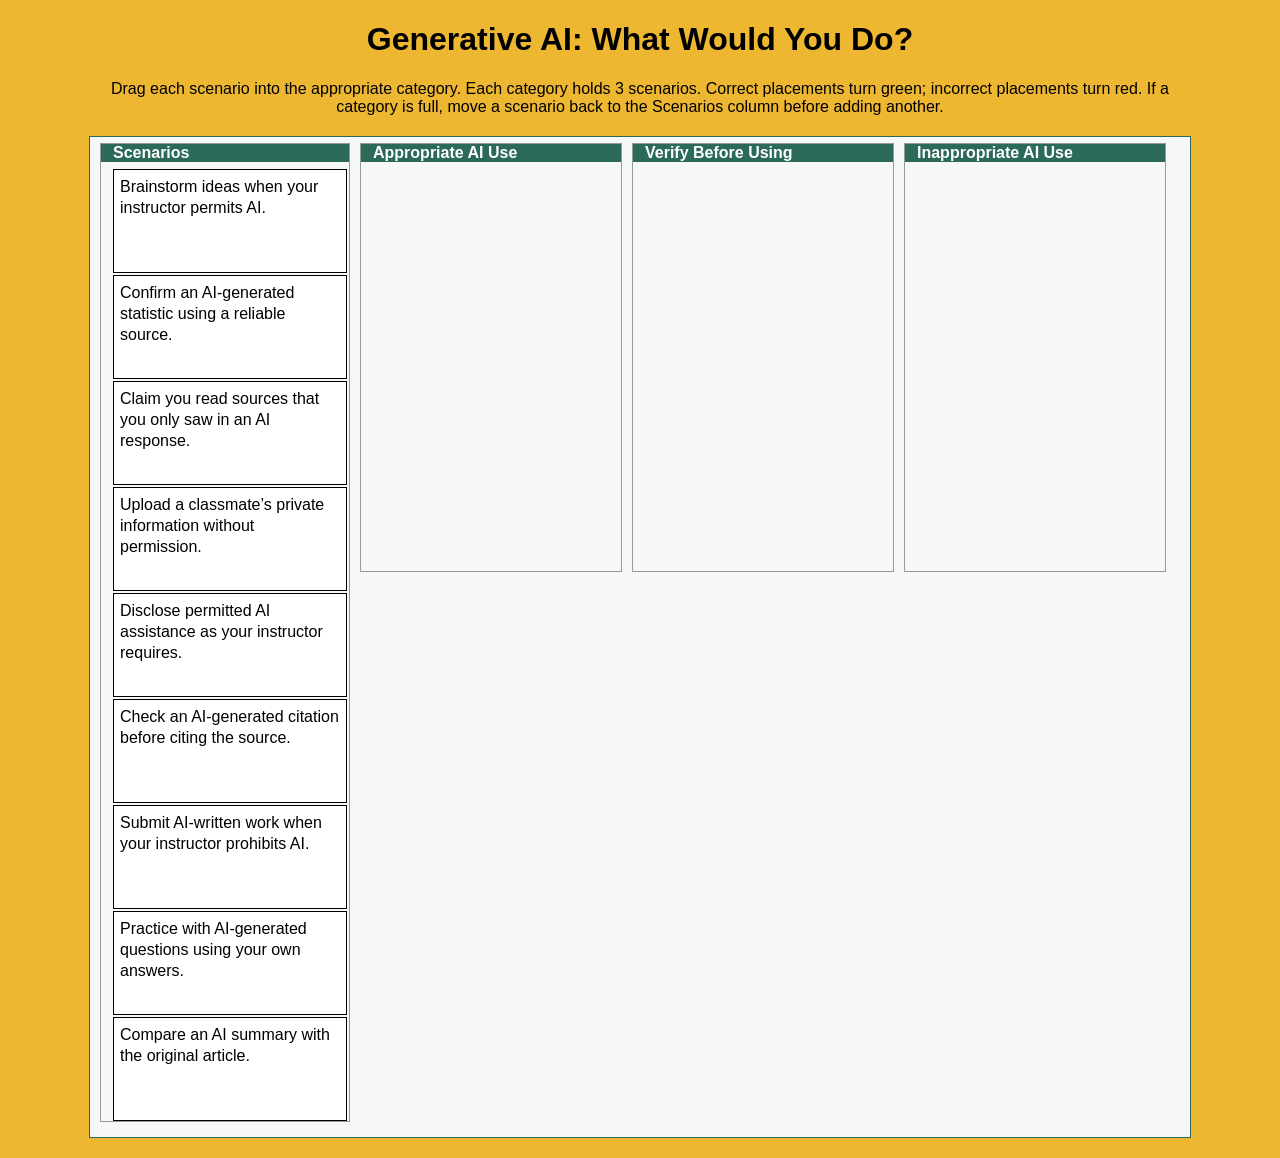
==== project-3/index.html @ 19076554 "Add Project 3 traditional drag-and-drop activity" ====
<!DOCTYPE HTML PUBLIC "-//W3C//DTD HTML 4.01//EN" "http://www.w3.org/TR/html4/strict.dtd">
<html>

<head>
<meta http-equiv="content-type" content="text/html; charset=UTF-8">

	<title>Generative AI: What Would You Do?</title>
	
	 <link rel="stylesheet" href="style.css">
	
	
	<script type="text/javascript">
	
	
	/* VARIABLES YOU COULD MODIFY */
	var boxSizeArray = [3,3,3,3,3,3,3];	// Array indicating how many items there is room for in the right column ULs
	
	var arrow_offsetX = -5;	// Offset X - position of small arrow
	var arrow_offsetY = 0;	// Offset Y - position of small arrow
	
	var arrow_offsetX_firefox = -6;	// Firefox - offset X small arrow
	var arrow_offsetY_firefox = -13; // Firefox - offset Y small arrow
	
	var verticalSpaceBetweenListItems = 3;	// Pixels space between one <li> and next	
											// Same value or higher as margin bottom in CSS for #dhtmlgoodies_dragDropContainer ul li,#dragContent li
	
											
	var initShuffleItems = true;	// Shuffle items before staring

	var indicateDestionationByUseOfArrow = true;	// Display arrow to indicate where object will be dropped(false = use rectangle)
	
	
	var lockedAfterDrag = false;	/* Lock items after they have been dragged, i.e. the user get's only one shot for the correct answer */
	
	
	/* END VARIABLES YOU COULD MODIFY */
	
	var dragDropTopContainer = false;
	var dragTimer = -1;
	var dragContentObj = false;
	var contentToBeDragged = false;	// Reference to dragged <li>
	var contentToBeDragged_src = false;	// Reference to parent of <li> before drag started
	var contentToBeDragged_next = false; 	// Reference to next sibling of <li> to be dragged
	var destinationObj = false;	// Reference to <UL> or <LI> where element is dropped.
	var dragDropIndicator = false;	// Reference to small arrow indicating where items will be dropped
	var ulPositionArray = new Array();
	var mouseoverObj = false;	// Reference to highlighted DIV
	
	var MSIE = navigator.userAgent.indexOf('MSIE')>=0?true:false;
	var navigatorVersion = navigator.appVersion.replace(/.*?MSIE (\d\.\d).*/g,'$1')/1;
	var destinationBoxes = new Array();
	var indicateDestinationBox = false;
		
	function getTopPos(inputObj)
	{		
	  var returnValue = inputObj.offsetTop;
	  while((inputObj = inputObj.offsetParent) != null){
	  	if(inputObj.tagName!='HTML')returnValue += inputObj.offsetTop;
	  }
	  return returnValue;
	}
	
	function getLeftPos(inputObj)
	{
	  var returnValue = inputObj.offsetLeft;
	  while((inputObj = inputObj.offsetParent) != null){
	  	if(inputObj.tagName!='HTML')returnValue += inputObj.offsetLeft;
	  }
	  return returnValue;
	}
		
	function cancelEvent()
	{
		return false;
	}
	function initDrag(e)	// Mouse button is pressed down on a LI
	{
		if(document.all)e = event;
		if(lockedAfterDrag && this.parentNode.id!='allItems')return;
		var st = Math.max(document.body.scrollTop,document.documentElement.scrollTop);
		var sl = Math.max(document.body.scrollLeft,document.documentElement.scrollLeft);
		
		
		
		dragTimer = 0;
		dragContentObj.style.left = e.clientX + sl + 'px';
		dragContentObj.style.top = e.clientY + st + 'px';
		contentToBeDragged = this;
		contentToBeDragged_src = this.parentNode;
		contentToBeDragged_next = false;
		if(this.nextSibling){
			contentToBeDragged_next = this.nextSibling;
			if(!this.tagName && contentToBeDragged_next.nextSibling)contentToBeDragged_next = contentToBeDragged_next.nextSibling;
		}
		timerDrag();
		return false;
	}
	
	function everythingIsCorrect()
	{
		alert('Congratulations! Everything is correct');		
	}
	
	
	function timerDrag()
	{
		if(dragTimer>=0 && dragTimer<10){
			dragTimer++;
			setTimeout('timerDrag()',10);
			return;
		}
		if(dragTimer==10){
			dragContentObj.style.display='block';
			dragContentObj.appendChild(contentToBeDragged);
		}
	}
	
	function moveDragContent(e)
	{
		if(dragTimer<10){
			if(contentToBeDragged){
				if(contentToBeDragged_next){
					contentToBeDragged_src.insertBefore(contentToBeDragged,contentToBeDragged_next);
				}else{
					contentToBeDragged_src.appendChild(contentToBeDragged);
				}	
			}
			return;
		}
		if(document.all)e = event;
		var st = Math.max(document.body.scrollTop,document.documentElement.scrollTop);
		var sl = Math.max(document.body.scrollLeft,document.documentElement.scrollLeft);
		
		
		dragContentObj.style.left = e.clientX + sl + 'px';
		dragContentObj.style.top = e.clientY + st + 'px';
		
		if(mouseoverObj)mouseoverObj.className='';
		destinationObj = false;
		dragDropIndicator.style.display='none';
		if(indicateDestinationBox)indicateDestinationBox.style.display='none';
		var x = e.clientX + sl;
		var y = e.clientY + st;
		var width = dragContentObj.offsetWidth;
		var height = dragContentObj.offsetHeight;
		
		var tmpOffsetX = arrow_offsetX;
		var tmpOffsetY = arrow_offsetY;
		if(!document.all){
			tmpOffsetX = arrow_offsetX_firefox;
			tmpOffsetY = arrow_offsetY_firefox;
		}

		for(var no=0;no<ulPositionArray.length;no++){
			var ul_leftPos = ulPositionArray[no]['left'];	
			var ul_topPos = ulPositionArray[no]['top'];	
			var ul_height = ulPositionArray[no]['height'];
			var ul_width = ulPositionArray[no]['width'];
			
			if((x+width) > ul_leftPos && x<(ul_leftPos + ul_width) && (y+height)> ul_topPos && y<(ul_topPos + ul_height)){
				var noExisting = ulPositionArray[no]['obj'].getElementsByTagName('LI').length;
				if(indicateDestinationBox && indicateDestinationBox.parentNode==ulPositionArray[no]['obj'])noExisting--;
				if(noExisting<boxSizeArray[no-1] || no==0){
					dragDropIndicator.style.left = ul_leftPos + tmpOffsetX + 'px';
					var subLi = ulPositionArray[no]['obj'].getElementsByTagName('LI');
					for(var liIndex=0;liIndex<subLi.length;liIndex++){
						var tmpTop = getTopPos(subLi[liIndex]);
						if(!indicateDestionationByUseOfArrow){
							if(y<tmpTop){
								destinationObj = subLi[liIndex];
								indicateDestinationBox.style.display='block';
								subLi[liIndex].parentNode.insertBefore(indicateDestinationBox,subLi[liIndex]);
								break;
							}
						}else{							
							if(y<tmpTop){
								destinationObj = subLi[liIndex];
								dragDropIndicator.style.top = tmpTop + tmpOffsetY - Math.round(dragDropIndicator.clientHeight/2) + 'px';
								dragDropIndicator.style.display='block';
								break;
							}	
						}					
					}
					
					if(!indicateDestionationByUseOfArrow){
						if(indicateDestinationBox.style.display=='none'){
							indicateDestinationBox.style.display='block';
							ulPositionArray[no]['obj'].appendChild(indicateDestinationBox);
						}
						
					}else{
						if(subLi.length>0 && dragDropIndicator.style.display=='none'){
							dragDropIndicator.style.top = getTopPos(subLi[subLi.length-1]) + subLi[subLi.length-1].offsetHeight + tmpOffsetY + 'px';
							dragDropIndicator.style.display='block';
						}
						if(subLi.length==0){
							dragDropIndicator.style.top = ul_topPos + arrow_offsetY + 'px'
							dragDropIndicator.style.display='block';
						}
					}
					
					if(!destinationObj)destinationObj = ulPositionArray[no]['obj'];
					mouseoverObj = ulPositionArray[no]['obj'].parentNode;
					mouseoverObj.className='mouseover';
					return;
				}
			}
		}
	}
	
	function checkAnswers()
	{
		
		for(var no=0;no<destinationBoxes.length;no++){
			var subLis = destinationBoxes[no].getElementsByTagName('LI');
			if(subLis.length<boxSizeArray[no])return;	
			
			for(var no2=0;no2<subLis.length;no2++){
				if(subLis[no2].className=='wrongAnswer')return;
			}		
		}
		
		everythingIsCorrect();
		
		
	}
	
	
	/* End dragging 
	Put <LI> into a destination or back to where it came from.
	*/	
	function dragDropEnd(e)
	{
		if(dragTimer==-1)return;
		if(dragTimer<10){
			dragTimer = -1;
			return;
		}
		dragTimer = -1;
		if(document.all)e = event;		
		if(destinationObj){
			var groupId = contentToBeDragged.getAttribute('groupId');
			if(!groupId)groupId = contentToBeDragged.groupId;
			
			var destinationToCheckOn = destinationObj;
			if(destinationObj.tagName!='UL'){
				destinationToCheckOn = destinationObj.parentNode;
			}
			
			var answerCheck = false;
			if(groupId == destinationToCheckOn.id){
				contentToBeDragged.className = 'correctAnswer';		
				answerCheck=true;	
			}else{
				contentToBeDragged.className = 'wrongAnswer';
			}
			if(destinationObj.id=='allItems' || destinationObj.parentNode.id=='allItems')contentToBeDragged.className='';
			
			
			if(destinationObj.tagName=='UL'){
				destinationObj.appendChild(contentToBeDragged);
			}else{
				destinationObj.parentNode.insertBefore(contentToBeDragged,destinationObj);
			}
			mouseoverObj.className='';
			destinationObj = false;
			dragDropIndicator.style.display='none';
			if(indicateDestinationBox){
				indicateDestinationBox.style.display='none';
				document.body.appendChild(indicateDestinationBox);
			}
						
			contentToBeDragged = false;
			
			if(answerCheck)checkAnswers();	
			
			return;
		}	
		if(contentToBeDragged_next){
			contentToBeDragged_src.insertBefore(contentToBeDragged,contentToBeDragged_next);
		}else{
			contentToBeDragged_src.appendChild(contentToBeDragged);
		}
		contentToBeDragged = false;
		dragDropIndicator.style.display='none';
		if(indicateDestinationBox){
			indicateDestinationBox.style.display='none';
			document.body.appendChild(indicateDestinationBox);
			
		}		
		mouseoverObj = false;
		
	}
	
	/* 
	Preparing data to be saved 
	*/
	function saveDragDropNodes()
	{
		var saveString = "";
		var uls = dragDropTopContainer.getElementsByTagName('UL');
		for(var no=0;no<uls.length;no++){	// LOoping through all <ul>
			var lis = uls[no].getElementsByTagName('LI');
			for(var no2=0;no2<lis.length;no2++){
				if(saveString.length>0)saveString = saveString + ";";
				saveString = saveString + uls[no].id + '|' + lis[no2].id;
			}	
		}		
		
		document.getElementById('saveContent').innerHTML = '<h1>Ready to save these nodes:</h1> ' + saveString.replace(/;/g,';<br>') + '<p>Format: ID of ul |(pipe) ID of li;(semicolon)</p><p>You can put these values into a hidden form fields, post it to the server and explode the submitted value there</p>';
		
	}
	
	function initDragDropScript()
	{
		dragContentObj = document.getElementById('dragContent');
		dragDropIndicator = document.getElementById('dragDropIndicator');
		dragDropTopContainer = document.getElementById('dhtmlgoodies_dragDropContainer');
		document.documentElement.onselectstart = cancelEvent;;
		var listItems = dragDropTopContainer.getElementsByTagName('LI');	// Get array containing all <LI>
		var itemHeight = false;
		for(var no=0;no<listItems.length;no++){
			listItems[no].onmousedown = initDrag;
			listItems[no].onselectstart = cancelEvent;
			if(!itemHeight)itemHeight = listItems[no].offsetHeight;
			if(MSIE && navigatorVersion/1<6){
				listItems[no].style.cursor='hand';
			}			
		}
		
		var mainContainer = document.getElementById('dhtmlgoodies_mainContainer');
		var uls = mainContainer.getElementsByTagName('UL');
		itemHeight = itemHeight + verticalSpaceBetweenListItems;
		for(var no=0;no<uls.length;no++){
			uls[no].style.height = itemHeight * boxSizeArray[no]  + 'px';
			destinationBoxes[destinationBoxes.length] = uls[no];
		}
		
		var leftContainer = document.getElementById('dhtmlgoodies_listOfItems');
		var itemBox = leftContainer.getElementsByTagName('UL')[0];
		
		document.documentElement.onmousemove = moveDragContent;	// Mouse move event - moving draggable div
		document.documentElement.onmouseup = dragDropEnd;	// Mouse move event - moving draggable div
		
		var ulArray = dragDropTopContainer.getElementsByTagName('UL');
		for(var no=0;no<ulArray.length;no++){
			ulPositionArray[no] = new Array();
			ulPositionArray[no]['left'] = getLeftPos(ulArray[no]);	
			ulPositionArray[no]['top'] = getTopPos(ulArray[no]);	
			ulPositionArray[no]['width'] = ulArray[no].offsetWidth;
			ulPositionArray[no]['height'] = ulArray[no].clientHeight;
			ulPositionArray[no]['obj'] = ulArray[no];
		}
		
		if(initShuffleItems){
			var allItemsObj = document.getElementById('allItems');
			var initItems = allItemsObj.getElementsByTagName('LI');
			
			for(var no=0;no<(initItems.length*10);no++){
				var itemIndex = Math.floor(Math.random()*initItems.length);
				allItemsObj.appendChild(initItems[itemIndex]);
			}
		}
		if(!indicateDestionationByUseOfArrow){
			indicateDestinationBox = document.createElement('LI');
			indicateDestinationBox.id = 'indicateDestination';
			indicateDestinationBox.style.display='none';
			document.body.appendChild(indicateDestinationBox);
		}		
		
	}
	
	window.onload = initDragDropScript;
	</script>
</head><body>
<h1 align="center">Generative AI: What Would You Do?</h1>
<p style="max-width:1100px; margin:20px auto; text-align:center;">
Drag each scenario into the appropriate category. Each category holds 3 scenarios.
Correct placements turn green; incorrect placements turn red.
If a category is full, move a scenario back to the Scenarios column before adding another.
</p>
<div id="dhtmlgoodies_dragDropContainer">
	<div id="topBar">
	<div style="padding-bottom: 5px; width: 728px; height: 1px;">

</script>
	</div>
			
		</div>
	<div id="dhtmlgoodies_listOfItems">
		<div class="">
			<p>Scenarios</p>		
		<ul id="allItems">
			
		<li id="node1" groupid="box1">Brainstorm ideas when your instructor permits AI.</li>
<li id="node2" groupid="box1">Practice with AI-generated questions using your own answers.</li>
<li id="node3" groupid="box1">Disclose permitted AI assistance as your instructor requires.</li>

<li id="node4" groupid="box2">Check an AI-generated citation before citing the source.</li>
<li id="node5" groupid="box2">Confirm an AI-generated statistic using a reliable source.</li>
<li id="node6" groupid="box2">Compare an AI summary with the original article.</li>

<li id="node7" groupid="box3">Submit AI-written work when your instructor prohibits AI.</li>
<li id="node8" groupid="box3">Upload a classmate’s private information without permission.</li>
<li id="node9" groupid="box3">Claim you read sources that you only saw in an AI response.</li>	
		</ul>
		</div>
	</div>	
	<div id="dhtmlgoodies_mainContainer">
		<!-- ONE <UL> for each "room" -->
		<div class="">
			<p>Appropriate AI Use</p>
			<ul style="height: 72px;" id="box1">
			</ul>
		</div>
		<div class="">		
			<p>Verify Before Using</p>
			<ul style="height: 72px;" id="box2"></ul>
		</div>
		
		<div>
		  <p >Inappropriate AI Use</p>
			<ul style="height: 72px;" id="box3"></ul>
		</div>
		
		
	</div>
</div>
<ul style="left: 110px; top: 329px; display: block;" id="dragContent"></ul>
<div style="display: none; left: 24px; top: 333px;" id="dragDropIndicator"><img src="insert.gif"></div>
<div id="saveContent"></div>

</span></body></html>
---- project-3/style.css ----
body{
		font-family: Trebuchet MS, Lucida Sans Unicode, Arial, sans-serif;	/* Font to use */
		background-color:#EDB731;
	}
	#footer{
		height:30px;
		vertical-align:middle;
		text-align:right;
		clear:both;
		padding-right:3px;
		background-color:#0073A6;
		margin-top:2px;
		width:790px;
	}
	#footer form{
		margin:0px;
		margin-top:2px;
	}
	#dhtmlgoodies_dragDropContainer{	/* Main container for this script */
		margin:20px auto;
		width:1100px;
		height:1000px;
		border:1px solid #2B6959;
		background-color:#F5F8F6;
		-moz-user-select:none;
	}
	#dhtmlgoodies_dragDropContainer ul{	/* General rules for all <ul> */
		margin-top:0px;
		margin-left:0px;
		margin-bottom:0px;
		padding:2px;
	}
	
	#dhtmlgoodies_dragDropContainer li,#dragContent li,li#indicateDestination{	/* Movable items, i.e. <LI> */
		list-style-type:none;
		height:90px;
		background-color:#FFFFFF;
		border:1px solid #000;
		padding:6px;
		margin-bottom:2px;
		cursor:pointer;
		font-size:16px;
		line-height:21px;
	}

	li#indicateDestination{	/* Box indicating where content will be dropped - i.e. the one you use if you don't use arrow */
		border:1px dotted #600;	
		background-color:#FFF;
	}
		
	#dhtmlgoodies_dragDropContainer ul li.correctAnswer{	/* Correctly moved item */
		background-color:green;
		color:#FFF;
	}
	#dhtmlgoodies_dragDropContainer ul li.wrongAnswer{	/* Item moved to wrong box */
		background-color:red;
		color:#FFF;
	}
	
	
	/* LEFT COLUMN CSS */
	div#dhtmlgoodies_listOfItems{	/* Left column "Available students" */
		
		float:left;
		padding-left:10px;
		padding-right:10px;
		
		/* CSS HACK */
		width: 250px;	/* IE 5.x */
		width/* */:/**/250px;	/* Other browsers */
		width: /**/250px;
				
	}
	#dhtmlgoodies_listOfItems ul{	/* Left(Sources) column <ul> */
		height:950px;	

	}
		
	div#dhtmlgoodies_listOfItems div{
		border:1px solid #999;		
	}
	div#dhtmlgoodies_listOfItems div ul{	/* Left column <ul> */
		margin-left:10px;	/* Space at the left of list - the arrow will be positioned there */
	}
	#dhtmlgoodies_listOfItems div p{	/* Heading above left column */
		margin:0px;	
		font-weight:bold;
		padding-left:12px;
		background-color:#2B6959;	
		color:#FFF;
		margin-bottom:5px;
	}
	/* END LEFT COLUMN CSS */
	
	#dhtmlgoodies_dragDropContainer .mouseover{	/* Mouse over effect DIV box in right column */
		background-color:#E2EBED;
		border:1px solid #2B6959;
	}
	
	/* Start main container CSS */
	
	div#dhtmlgoodies_mainContainer{	/* Right column DIV */
		width:820px;
		float:left;	
	}
	#dhtmlgoodies_mainContainer div{	/* Parent <div> of small boxes */
		float:left;
		margin-right:10px;
		margin-bottom:10px;
		margin-top:0px;
		border:1px solid #999;

		/* CSS HACK */
		width: 260px;	/* IE 5.x */
		width/* */:/**/260px;	/* Other browsers */
		width: /**/260px;
				
	}
	#dhtmlgoodies_mainContainer div ul{
		margin-left:10px;
	}
	
	#dhtmlgoodies_mainContainer div p{	/* Heading above small boxes */
		margin:0px;
		padding:0px;
		padding-left:12px;
		font-weight:bold;
		background-color:#2B6959;	
		color:#FFF;	
		margin-bottom:5px;
	}
	
	#dhtmlgoodies_mainContainer ul{	/* Small box in right column ,i.e <ul> */
		min-height:400px;
		width:240px;
		height:80px;	
		border:0px;	
		margin-bottom:0px;
		overflow:hidden;
		
	}
	
	#dragContent{	/* Drag container */
		position:absolute;
		width:240px;
		height:90px;
		display:none;
		margin:0px;
		padding:0px;
		z-index:2000;
	}

	#dragDropIndicator{	/* DIV for the small arrow */
		position:absolute;
		width:7px;
		height:10px;
		display:none;
		z-index:1000;
		margin:0px;
		padding:0px;
	}
	.style1 {color: #FF0000}
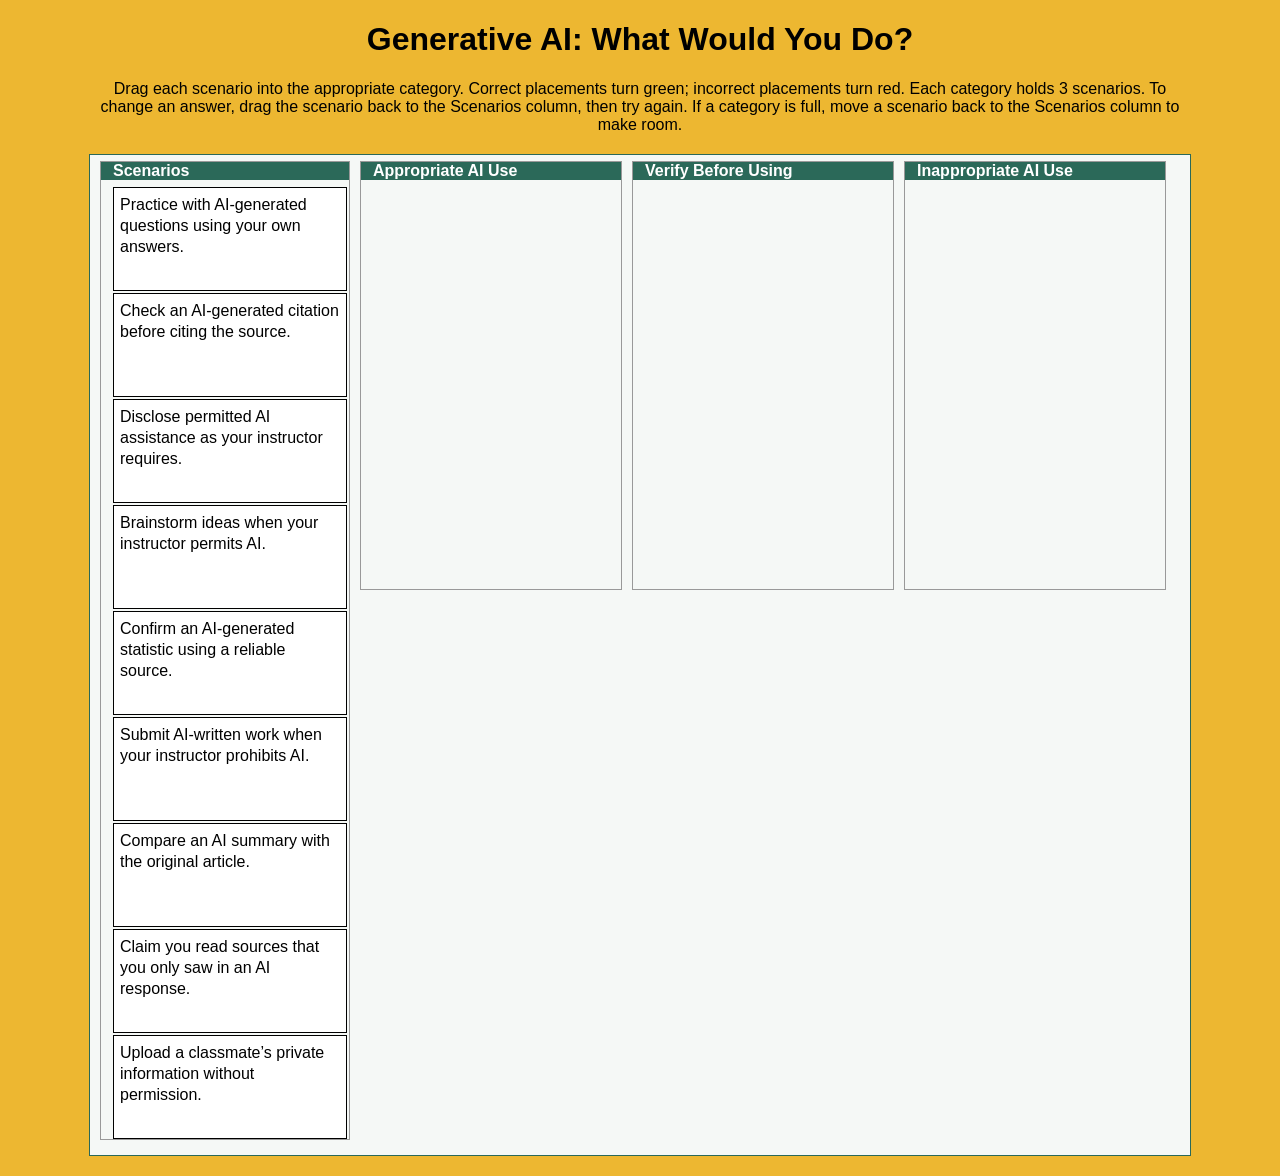
==== commit cebe1d47: "Update scenario placement instructions in index.html Reword instructions for scenario placement in t" ====
--- a/project-3/index.html
+++ b/project-3/index.html
@@ -375,9 +375,9 @@
 </head><body>
 <h1 align="center">Generative AI: What Would You Do?</h1>
 <p style="max-width:1100px; margin:20px auto; text-align:center;">
-Drag each scenario into the appropriate category. Each category holds 3 scenarios.
-Correct placements turn green; incorrect placements turn red.
-If a category is full, move a scenario back to the Scenarios column before adding another.
+Drag each scenario into the appropriate category. Correct placements turn green; incorrect placements turn red.
+Each category holds 3 scenarios. To change an answer, drag the scenario back to the Scenarios column, then try again.
+If a category is full, move a scenario back to the Scenarios column to make room.
 </p>
 <div id="dhtmlgoodies_dragDropContainer">
 	<div id="topBar">
@@ -430,4 +430,4 @@
 <div style="display: none; left: 24px; top: 333px;" id="dragDropIndicator"><img src="insert.gif"></div>
 <div id="saveContent"></div>
 
-</span></body></html>+</span></body></html>
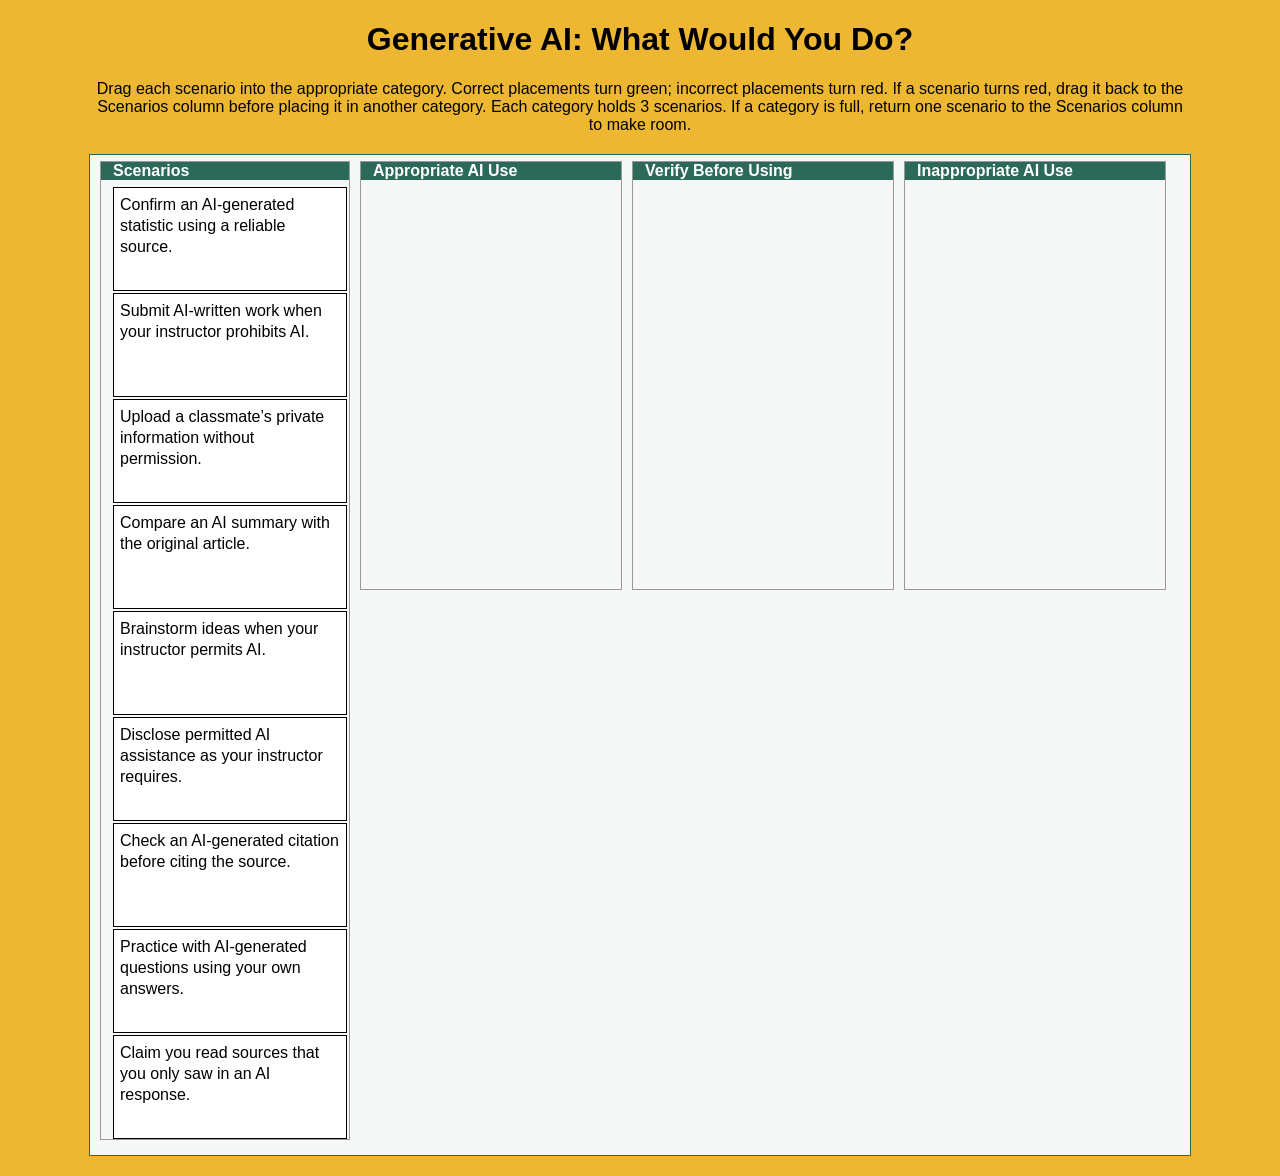
==== commit 5497c2f5: "Refine instructions for scenario categorization" ====
--- a/project-3/index.html
+++ b/project-3/index.html
@@ -376,8 +376,8 @@
 <h1 align="center">Generative AI: What Would You Do?</h1>
 <p style="max-width:1100px; margin:20px auto; text-align:center;">
 Drag each scenario into the appropriate category. Correct placements turn green; incorrect placements turn red.
-Each category holds 3 scenarios. To change an answer, drag the scenario back to the Scenarios column, then try again.
-If a category is full, move a scenario back to the Scenarios column to make room.
+If a scenario turns red, drag it back to the Scenarios column before placing it in another category.
+Each category holds 3 scenarios. If a category is full, return one scenario to the Scenarios column to make room.
 </p>
 <div id="dhtmlgoodies_dragDropContainer">
 	<div id="topBar">
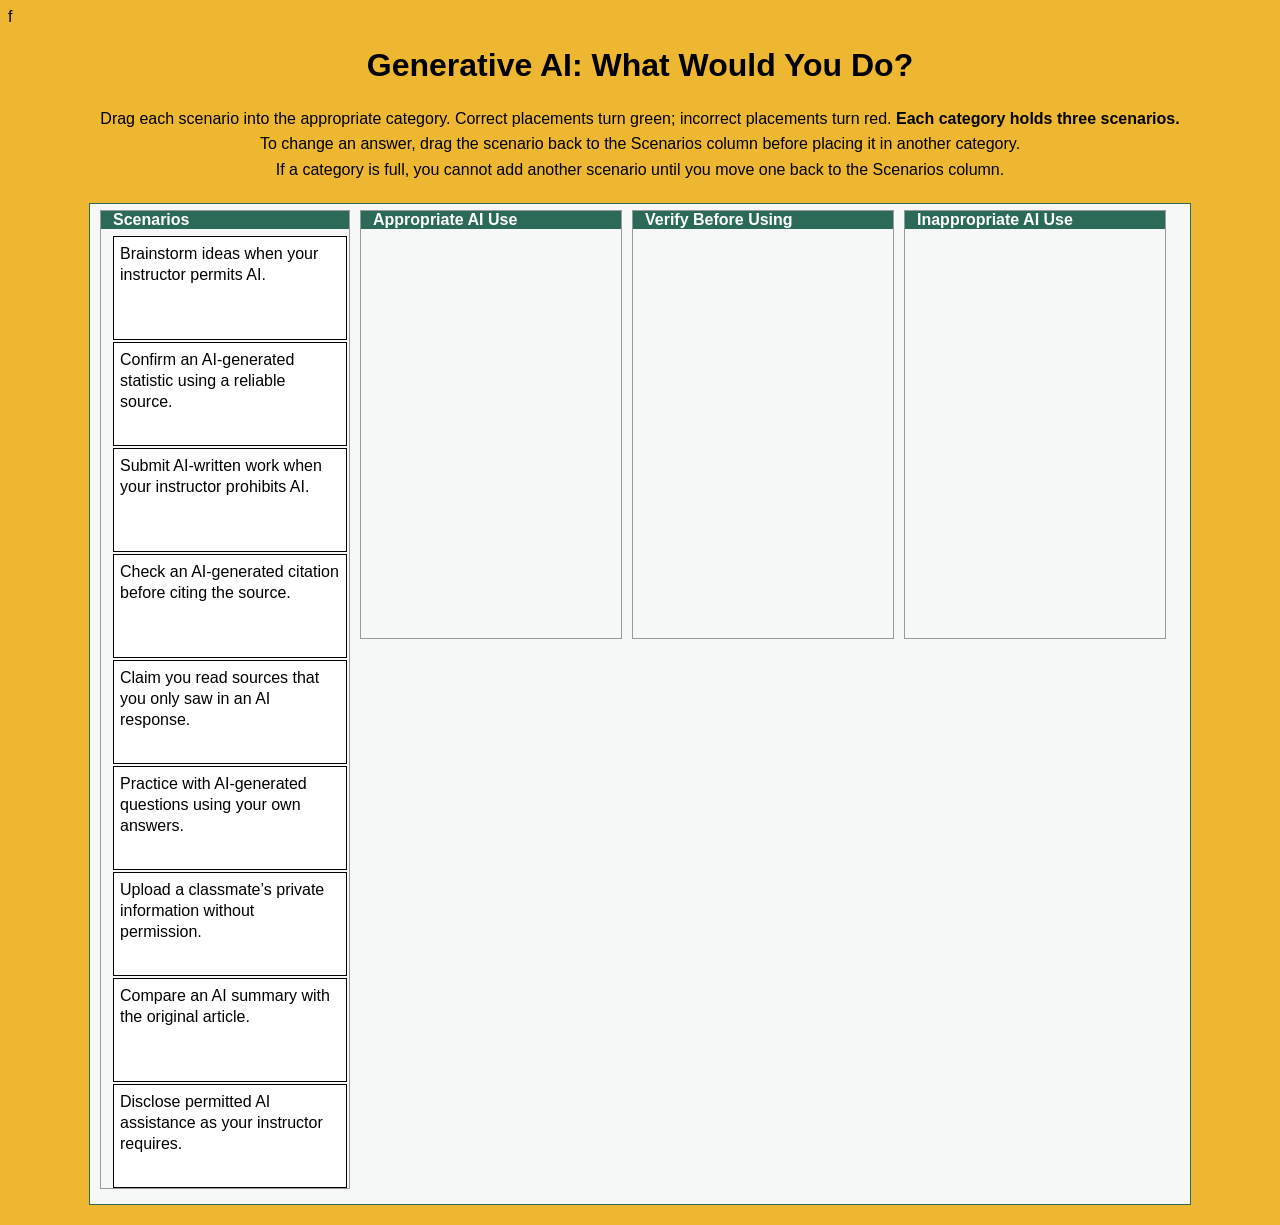
==== commit eee73c51: "Revise scenario instructions in index.html Updated instructions for dragging scenarios in the game." ====
--- a/project-3/index.html
+++ b/project-3/index.html
@@ -1,4 +1,4 @@
-<!DOCTYPE HTML PUBLIC "-//W3C//DTD HTML 4.01//EN" "http://www.w3.org/TR/html4/strict.dtd">
+f<!DOCTYPE HTML PUBLIC "-//W3C//DTD HTML 4.01//EN" "http://www.w3.org/TR/html4/strict.dtd">
 <html>
 
 <head>
@@ -374,10 +374,10 @@
 	</script>
 </head><body>
 <h1 align="center">Generative AI: What Would You Do?</h1>
-<p style="max-width:1100px; margin:20px auto; text-align:center;">
-Drag each scenario into the appropriate category. Correct placements turn green; incorrect placements turn red.
-If a scenario turns red, drag it back to the Scenarios column before placing it in another category.
-Each category holds 3 scenarios. If a category is full, return one scenario to the Scenarios column to make room.
+<p style="max-width:1100px; margin:20px auto; text-align:center; line-height:1.6;">
+Drag each scenario into the appropriate category. Correct placements turn green; incorrect placements turn red. <strong>Each category holds three scenarios.</strong><br>
+To change an answer, drag the scenario back to the Scenarios column before placing it in another category.<br>
+If a category is full, you cannot add another scenario until you move one back to the Scenarios column.
 </p>
 <div id="dhtmlgoodies_dragDropContainer">
 	<div id="topBar">
